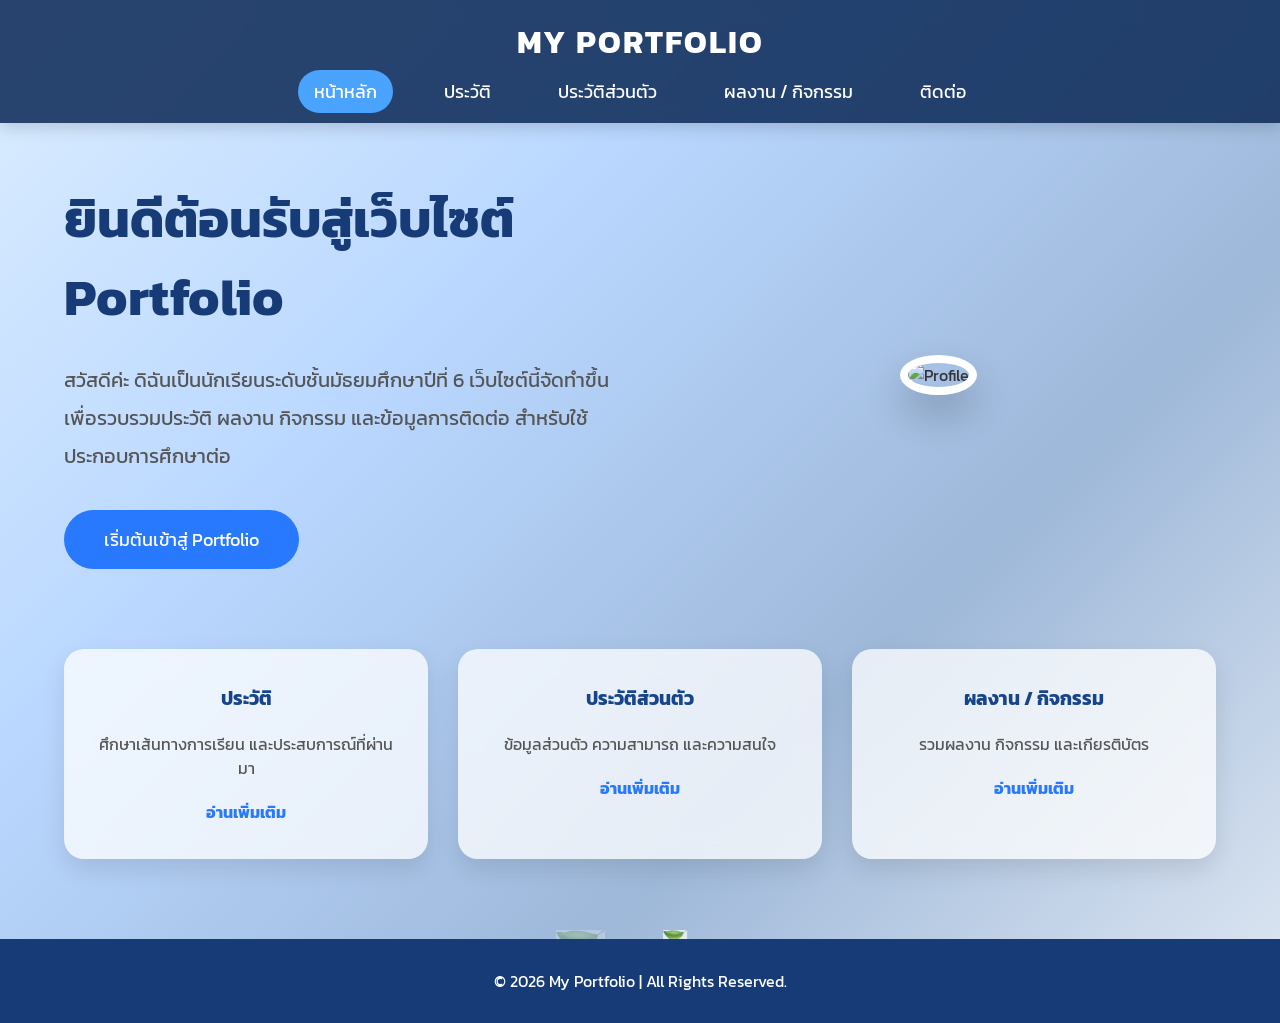
==== index.html @ 78f040d6 "Update index.html" ====
<!DOCTYPE html>
<html lang="th">
<head>
    <meta charset="UTF-8">
    <meta name="viewport" content="width=device-width, initial-scale=1.0">

    <title>Portfolio | หน้าหลัก</title>

    <!-- Google Font -->
    <link href="https://fonts.googleapis.com/css2?family=Kanit:wght@300;400;500;700&display=swap" rel="stylesheet">

    <!-- CSS -->
    <link rel="stylesheet" href="css/style.css">
</head>

<body>

    <!-- พื้นหลังใบไม้ -->
    <div id="leaf-container"></div>

    <!-- Header -->
    <header>

        <h1 class="logo">MY PORTFOLIO</h1>

        <nav>
            <ul>
                <li><a class="active" href="index.html">หน้าหลัก</a></li>
                <li><a href="history.html">ประวัติ</a></li>
                <li><a href="profile.html">ประวัติส่วนตัว</a></li>
                <li><a href="activities.html">ผลงาน / กิจกรรม</a></li>
                <li><a href="contact.html">ติดต่อ</a></li>
            </ul>
        </nav>

    </header>

    <!-- Hero -->
    <section class="hero">

        <div class="hero-text">

            <h2>ยินดีต้อนรับสู่เว็บไซต์ Portfolio</h2>

            <p>
                สวัสดีค่ะ ดิฉันเป็นนักเรียนระดับชั้นมัธยมศึกษาปีที่ 6
                เว็บไซต์นี้จัดทำขึ้นเพื่อรวบรวมประวัติ ผลงาน กิจกรรม
                และข้อมูลการติดต่อ สำหรับใช้ประกอบการศึกษาต่อ
            </p>

            <a href="profile.html" class="btn">
                เริ่มต้นเข้าสู่ Portfolio
            </a>

        </div>

        <div class="hero-image">
            <img src="images/profile.jpg" alt="Profile">
        </div>

    </section>

    <!-- Cards -->
    <section class="cards">

        <div class="card">
            <h3>ประวัติ</h3>
            <p>ศึกษาเส้นทางการเรียน และประสบการณ์ที่ผ่านมา</p>
            <a href="history.html">อ่านเพิ่มเติม</a>
        </div>

        <div class="card">
            <h3>ประวัติส่วนตัว</h3>
            <p>ข้อมูลส่วนตัว ความสามารถ และความสนใจ</p>
            <a href="profile.html">อ่านเพิ่มเติม</a>
        </div>

        <div class="card">
            <h3>ผลงาน / กิจกรรม</h3>
            <p>รวมผลงาน กิจกรรม และเกียรติบัตร</p>
            <a href="activities.html">อ่านเพิ่มเติม</a>
        </div>

    </section>

    <!-- Footer -->
    <footer>
        <p>© 2026 My Portfolio | All Rights Reserved.</p>
    </footer>

    <!-- JavaScript -->
    <script src="js/script.js"></script>

</body>
</html>
---- css/style.css ----
/* ===========================
   Google Font
=========================== */
@import url('https://fonts.googleapis.com/css2?family=Kanit:wght@300;400;500;700&display=swap');

*{
    margin:0;
    padding:0;
    box-sizing:border-box;
    font-family:'Kanit',sans-serif;
}

html{
    scroll-behavior:smooth;
}

body{
    background:linear-gradient(135deg,#dceeff,#b9d7ff,#9eb8d9,#dfe8f3);
    min-height:100vh;
    color:#333;
    overflow-x:hidden;
}

/* ===========================
   Header
=========================== */

header{

    position:fixed;

    top:0;

    width:100%;

    background:rgba(15,45,90,.88);

    backdrop-filter:blur(10px);

    z-index:1000;

    padding:18px 0;

    box-shadow:0 5px 15px rgba(0,0,0,.15);

}

.logo{

    text-align:center;

    color:white;

    font-size:32px;

    letter-spacing:2px;

    margin-bottom:12px;

}

/* ===========================
   Menu
=========================== */

nav ul{

    display:flex;

    justify-content:center;

    list-style:none;

    gap:35px;

    flex-wrap:wrap;

}

nav ul li a{

    color:white;

    text-decoration:none;

    font-size:18px;

    transition:.3s;

    padding:8px 16px;

    border-radius:30px;

}

nav ul li a:hover{

    background:#4aa3ff;

    transform:translateY(-3px);

}

.active{

    background:#4aa3ff;

}

/* ===========================
   Hero
=========================== */

.hero{

    padding-top:180px;

    width:90%;

    margin:auto;

    display:flex;

    justify-content:space-between;

    align-items:center;

    flex-wrap:wrap;

    gap:40px;

}

.hero-text{

    flex:1;

    min-width:320px;

}

.hero-text h2{

    font-size:52px;

    color:#173b77;

    margin-bottom:25px;

}

.hero-text p{

    font-size:20px;

    line-height:1.9;

    color:#555;

}

/* ===========================
   Button
=========================== */

.btn{

    display:inline-block;

    margin-top:35px;

    padding:16px 40px;

    background:#2979ff;

    color:white;

    border-radius:40px;

    text-decoration:none;

    transition:.3s;

    font-size:18px;

}

.btn:hover{

    background:#003f9f;

    transform:scale(1.05);

}

/* ===========================
   Profile Image
=========================== */

.hero-image{

    flex:1;

    text-align:center;

}

.hero-image img{

    width:350px;

    height:350px;

    object-fit:cover;

    border-radius:50%;

    border:8px solid white;

    box-shadow:0 20px 40px rgba(0,0,0,.2);

}

/* ===========================
   Cards
=========================== */

.cards{

    width:90%;

    margin:80px auto;

    display:grid;

    grid-template-columns:repeat(auto-fit,minmax(250px,1fr));

    gap:30px;

}

.card{

    background:rgba(255,255,255,.75);

    backdrop-filter:blur(12px);

    padding:35px;

    border-radius:20px;

    text-align:center;

    transition:.35s;

    box-shadow:0 10px 25px rgba(0,0,0,.1);

}

.card:hover{

    transform:translateY(-10px);

}

.card h3{

    color:#17458c;

    margin-bottom:20px;

}

.card p{

    margin-bottom:20px;

    color:#555;

}

.card a{

    text-decoration:none;

    color:#2979ff;

    font-weight:bold;

}

/* ===========================
   Footer
=========================== */

footer{

    text-align:center;

    background:#173b77;

    color:white;

    padding:30px;

}

/* ===========================
   ใบไม้
=========================== */

#leaf-container{

    position:fixed;

    top:0;

    left:0;

    width:100%;

    height:100%;

    pointer-events:none;

    overflow:hidden;

    z-index:-1;

}

/* ===========================
   Responsive
=========================== */

@media(max-width:900px){

.hero{

flex-direction:column-reverse;

text-align:center;

}

.hero-text h2{

font-size:38px;

}

.hero-image img{

width:260px;

height:260px;

}

nav ul{

gap:15px;

}

nav ul li a{

font-size:16px;

}

}
/* ======================
   Leaf Animation
====================== */

.leaf{

    position:fixed;

    top:-60px;

    pointer-events:none;

    animation:fall linear forwards;

    z-index:-1;

}

@keyframes fall{

    0%{

        transform:
        translateY(0)
        rotate(0deg);

    }

    100%{

        transform:
        translateY(110vh)
        translateX(120px)
        rotate(360deg);

    }

}

/* ======================
   Card Animation
====================== */

.card{

    opacity:0;

    transform:translateY(50px);

}

.card.show{

    opacity:1;

    transform:translateY(0);

    transition:.8s;

}
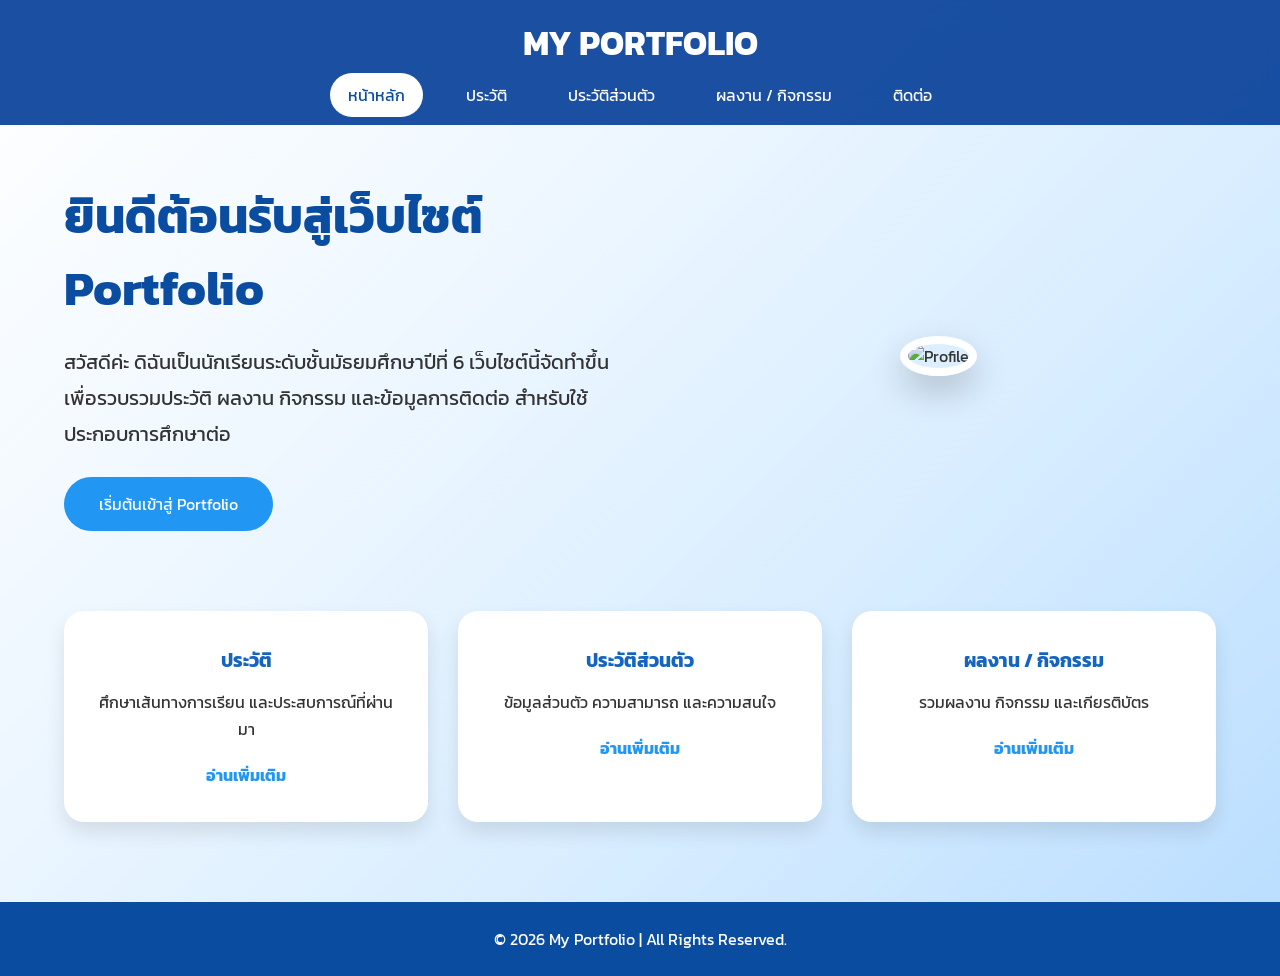
==== commit b57a781c: "Update index.html" ====
--- a/index.html
+++ b/index.html
@@ -55,7 +55,7 @@
         </div>
 
         <div class="hero-image">
-            <img src="images/profile.jpg" alt="Profile">
+           <img src="images/profile.jpg" alt="Profile">
         </div>
 
     </section>
--- a/css/style.css
+++ b/css/style.css
@@ -1,6 +1,3 @@
-/* ===========================
-   Google Font
-=========================== */
 @import url('https://fonts.googleapis.com/css2?family=Kanit:wght@300;400;500;700&display=swap');
 
 *{
@@ -15,418 +12,339 @@
 }
 
 body{
-    background:linear-gradient(135deg,#dceeff,#b9d7ff,#9eb8d9,#dfe8f3);
+    background:linear-gradient(135deg,#ffffff,#eef7ff,#d6ecff,#b8ddff);
+    color:#333;
     min-height:100vh;
-    color:#333;
     overflow-x:hidden;
 }
 
-/* ===========================
-   Header
-=========================== */
-
-header{
-
+/* ---------- ใบไม้ ---------- */
+
+#leaf-container{
     position:fixed;
-
     top:0;
-
+    left:0;
     width:100%;
-
-    background:rgba(15,45,90,.88);
-
-    backdrop-filter:blur(10px);
-
-    z-index:1000;
-
-    padding:18px 0;
-
-    box-shadow:0 5px 15px rgba(0,0,0,.15);
-
-}
-
-.logo{
-
-    text-align:center;
-
-    color:white;
-
-    font-size:32px;
-
-    letter-spacing:2px;
-
-    margin-bottom:12px;
-
-}
-
-/* ===========================
-   Menu
-=========================== */
-
-nav ul{
-
-    display:flex;
-
-    justify-content:center;
-
-    list-style:none;
-
-    gap:35px;
-
-    flex-wrap:wrap;
-
-}
-
-nav ul li a{
-
-    color:white;
-
-    text-decoration:none;
-
-    font-size:18px;
-
-    transition:.3s;
-
-    padding:8px 16px;
-
-    border-radius:30px;
-
-}
-
-nav ul li a:hover{
-
-    background:#4aa3ff;
-
-    transform:translateY(-3px);
-
-}
-
-.active{
-
-    background:#4aa3ff;
-
-}
-
-/* ===========================
-   Hero
-=========================== */
-
-.hero{
-
-    padding-top:180px;
-
-    width:90%;
-
-    margin:auto;
-
-    display:flex;
-
-    justify-content:space-between;
-
-    align-items:center;
-
-    flex-wrap:wrap;
-
-    gap:40px;
-
-}
-
-.hero-text{
-
-    flex:1;
-
-    min-width:320px;
-
-}
-
-.hero-text h2{
-
-    font-size:52px;
-
-    color:#173b77;
-
-    margin-bottom:25px;
-
-}
-
-.hero-text p{
-
-    font-size:20px;
-
-    line-height:1.9;
-
-    color:#555;
-
-}
-
-/* ===========================
-   Button
-=========================== */
-
-.btn{
-
-    display:inline-block;
-
-    margin-top:35px;
-
-    padding:16px 40px;
-
-    background:#2979ff;
-
-    color:white;
-
-    border-radius:40px;
-
-    text-decoration:none;
-
-    transition:.3s;
-
-    font-size:18px;
-
-}
-
-.btn:hover{
-
-    background:#003f9f;
-
-    transform:scale(1.05);
-
-}
-
-/* ===========================
-   Profile Image
-=========================== */
-
-.hero-image{
-
-    flex:1;
-
-    text-align:center;
-
-}
-
-.hero-image img{
-
-    width:350px;
-
-    height:350px;
-
-    object-fit:cover;
-
-    border-radius:50%;
-
-    border:8px solid white;
-
-    box-shadow:0 20px 40px rgba(0,0,0,.2);
-
-}
-
-/* ===========================
-   Cards
-=========================== */
-
-.cards{
-
-    width:90%;
-
-    margin:80px auto;
-
-    display:grid;
-
-    grid-template-columns:repeat(auto-fit,minmax(250px,1fr));
-
-    gap:30px;
-
-}
-
-.card{
-
-    background:rgba(255,255,255,.75);
-
-    backdrop-filter:blur(12px);
-
-    padding:35px;
-
-    border-radius:20px;
-
-    text-align:center;
-
-    transition:.35s;
-
-    box-shadow:0 10px 25px rgba(0,0,0,.1);
-
-}
-
-.card:hover{
-
-    transform:translateY(-10px);
-
-}
-
-.card h3{
-
-    color:#17458c;
-
-    margin-bottom:20px;
-
-}
-
-.card p{
-
-    margin-bottom:20px;
-
-    color:#555;
-
-}
-
-.card a{
-
-    text-decoration:none;
-
-    color:#2979ff;
-
-    font-weight:bold;
-
-}
-
-/* ===========================
-   Footer
-=========================== */
-
-footer{
-
-    text-align:center;
-
-    background:#173b77;
-
-    color:white;
-
-    padding:30px;
-
-}
-
-/* ===========================
-   ใบไม้
-=========================== */
-
-#leaf-container{
-
-    position:fixed;
-
-    top:0;
-
-    left:0;
-
-    width:100%;
-
     height:100%;
-
+    overflow:hidden;
     pointer-events:none;
-
-    overflow:hidden;
-
-    z-index:-1;
-
-}
-
-/* ===========================
-   Responsive
-=========================== */
-
-@media(max-width:900px){
-
-.hero{
-
-flex-direction:column-reverse;
-
-text-align:center;
-
-}
-
-.hero-text h2{
-
-font-size:38px;
-
-}
-
-.hero-image img{
-
-width:260px;
-
-height:260px;
-
-}
-
-nav ul{
-
-gap:15px;
-
-}
-
-nav ul li a{
-
-font-size:16px;
-
-}
-
-}
-/* ======================
-   Leaf Animation
-====================== */
+    z-index:999;
+}
 
 .leaf{
-
-    position:fixed;
-
-    top:-60px;
-
-    pointer-events:none;
-
+    position:absolute;
+    top:-80px;
     animation:fall linear forwards;
-
-    z-index:-1;
-
 }
 
 @keyframes fall{
 
     0%{
-
         transform:
         translateY(0)
+        translateX(0)
         rotate(0deg);
-
     }
 
     100%{
-
         transform:
-        translateY(110vh)
-        translateX(120px)
+        translateY(120vh)
+        translateX(150px)
         rotate(360deg);
-
     }
 
 }
 
-/* ======================
-   Card Animation
-====================== */
+/* ---------- Header ---------- */
+
+header{
+
+    position:fixed;
+
+    top:0;
+
+    left:0;
+
+    width:100%;
+
+    background:rgba(8,64,153,.92);
+
+    backdrop-filter:blur(12px);
+
+    padding:18px;
+
+    z-index:1000;
+
+}
+
+.logo{
+
+    text-align:center;
+
+    color:white;
+
+    font-size:34px;
+
+    margin-bottom:15px;
+
+}
+
+/* ---------- Menu ---------- */
+
+nav ul{
+
+    display:flex;
+
+    justify-content:center;
+
+    gap:25px;
+
+    list-style:none;
+
+    flex-wrap:wrap;
+
+}
+
+nav a{
+
+    color:white;
+
+    text-decoration:none;
+
+    padding:10px 18px;
+
+    border-radius:30px;
+
+    transition:.3s;
+
+}
+
+nav a:hover{
+
+    background:white;
+
+    color:#0A4CA0;
+
+}
+
+.active{
+
+    background:white;
+
+    color:#0A4CA0;
+
+}
+
+/* ---------- Hero ---------- */
+
+.hero{
+
+    width:90%;
+
+    margin:auto;
+
+    padding-top:180px;
+
+    display:flex;
+
+    justify-content:space-between;
+
+    align-items:center;
+
+    gap:40px;
+
+    flex-wrap:wrap;
+
+}
+
+.hero-text{
+
+    flex:1;
+
+}
+
+.hero-text h2{
+
+    font-size:48px;
+
+    color:#0A4CA0;
+
+    margin-bottom:20px;
+
+}
+
+.hero-text p{
+
+    font-size:20px;
+
+    line-height:1.8;
+
+}
+
+/* ---------- Button ---------- */
+
+.btn{
+
+    display:inline-block;
+
+    margin-top:25px;
+
+    padding:15px 35px;
+
+    background:#2196F3;
+
+    color:white;
+
+    text-decoration:none;
+
+    border-radius:35px;
+
+    transition:.3s;
+
+}
+
+.btn:hover{
+
+    background:#1565C0;
+
+    transform:translateY(-4px);
+
+}
+
+/* ---------- รูปโปรไฟล์ ---------- */
+
+.hero-image{
+
+    flex:1;
+
+    text-align:center;
+
+}
+
+.hero-image img{
+
+    width:330px;
+
+    height:330px;
+
+    border-radius:50%;
+
+    object-fit:cover;
+
+    border:8px solid white;
+
+    box-shadow:0 15px 35px rgba(0,0,0,.2);
+
+}
+
+/* ---------- Cards ---------- */
+
+.cards{
+
+    width:90%;
+
+    margin:80px auto;
+
+    display:grid;
+
+    grid-template-columns:repeat(auto-fit,minmax(250px,1fr));
+
+    gap:30px;
+
+}
 
 .card{
 
-    opacity:0;
-
-    transform:translateY(50px);
-
-}
-
-.card.show{
-
-    opacity:1;
-
-    transform:translateY(0);
-
-    transition:.8s;
-
-}
+    background:white;
+
+    border-radius:20px;
+
+    padding:35px;
+
+    text-align:center;
+
+    box-shadow:0 10px 20px rgba(0,0,0,.1);
+
+    transition:.4s;
+
+}
+
+.card:hover{
+
+    transform:translateY(-10px);
+
+}
+
+.card h3{
+
+    color:#1565C0;
+
+    margin-bottom:15px;
+
+}
+
+.card p{
+
+    margin-bottom:20px;
+
+    line-height:1.7;
+
+}
+
+.card a{
+
+    text-decoration:none;
+
+    color:#2196F3;
+
+    font-weight:bold;
+
+}
+
+/* ---------- Footer ---------- */
+
+footer{
+
+    background:#0A4CA0;
+
+    color:white;
+
+    text-align:center;
+
+    padding:25px;
+
+}
+
+/* ---------- Responsive ---------- */
+
+@media(max-width:900px){
+
+.hero{
+
+flex-direction:column-reverse;
+
+text-align:center;
+
+}
+
+.hero-image img{
+
+width:240px;
+
+height:240px;
+
+}
+
+.hero-text h2{
+
+font-size:34px;
+
+}
+
+nav ul{
+
+gap:12px;
+
+}
+
+}
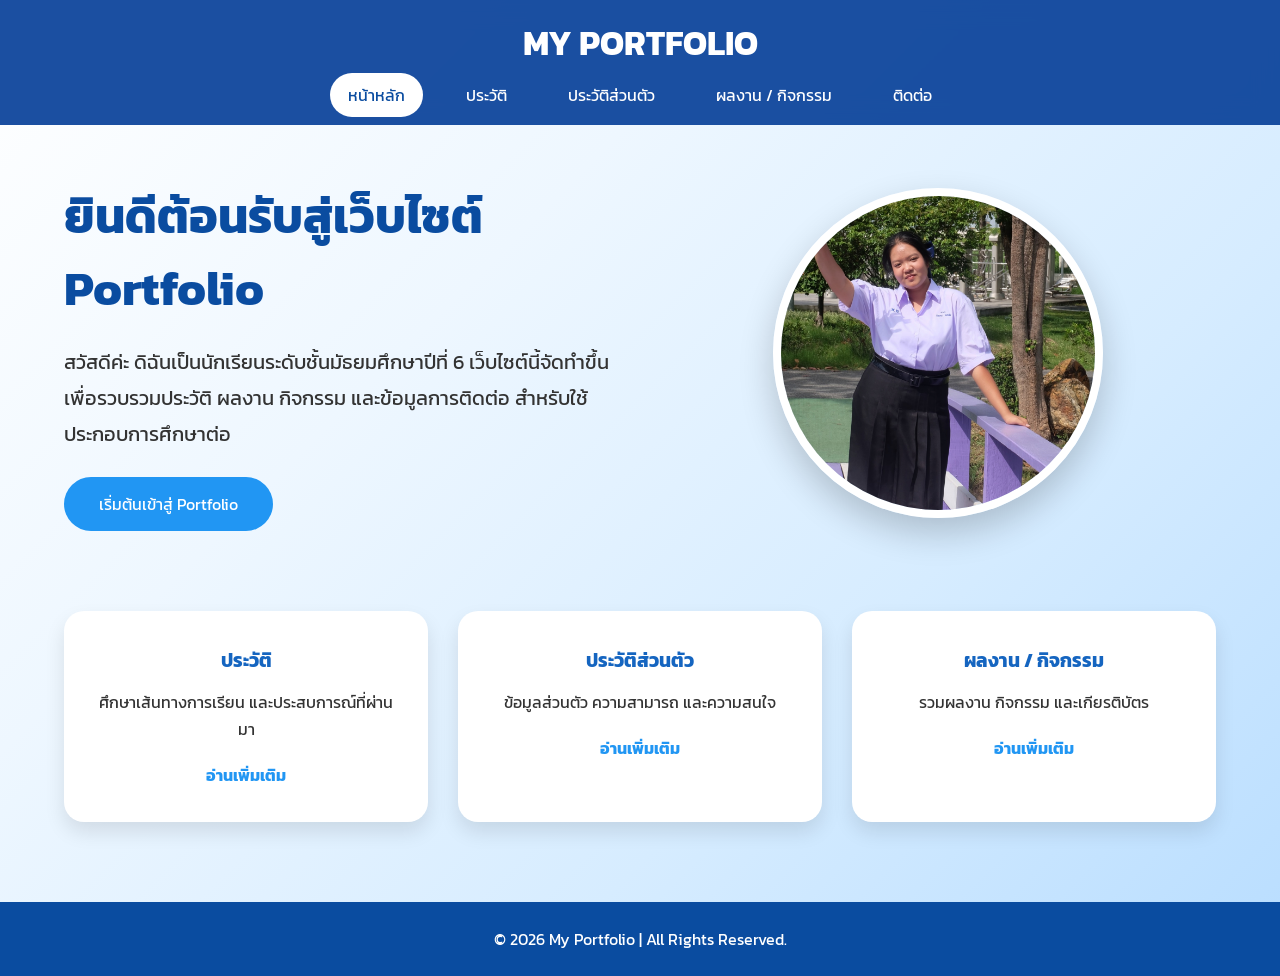
==== commit 7456ae39: "Update index.html" ====
--- a/index.html
+++ b/index.html
@@ -15,8 +15,9 @@
 
 <body>
 
-    <!-- พื้นหลังใบไม้ -->
-    <div id="leaf-container"></div>
+<div id="weather-container"></div>
+
+<!-- เนื้อหาเว็บไซต์ -->
 
     <!-- Header -->
     <header>
@@ -55,7 +56,7 @@
         </div>
 
         <div class="hero-image">
-           <img src="images/profile.jpg" alt="Profile">
+           <img src="images/profile.png" alt="Profile">
         </div>
 
     </section>
--- a/css/style.css
+++ b/css/style.css
@@ -18,40 +18,58 @@
     overflow-x:hidden;
 }
 
-/* ---------- ใบไม้ ---------- */
-
-#leaf-container{
-    position:fixed;
-    top:0;
-    left:0;
-    width:100%;
-    height:100%;
-    overflow:hidden;
-    pointer-events:none;
-    z-index:999;
-}
-
-.leaf{
+
+
+/* ---------- Weather Effects ---------- */
+
+#weather-container{
+    position: fixed;
+    top: 0;
+    left: 0;
+    width: 100%;
+    height: 100%;
+    overflow: hidden;
+    pointer-events: none;
+    z-index: 9999;
+}
+
+.cloud{
+    position:absolute;
+    animation:cloudMove linear infinite;
+}
+
+.raindrop{
     position:absolute;
     top:-80px;
-    animation:fall linear forwards;
-}
-
-@keyframes fall{
-
-    0%{
-        transform:
-        translateY(0)
-        translateX(0)
-        rotate(0deg);
+    width:20px;
+    animation:rainFall linear forwards;
+}
+
+@keyframes rainFall{
+    from{
+        transform:translateY(-80px);
     }
-
-    100%{
-        transform:
-        translateY(120vh)
-        translateX(150px)
-        rotate(360deg);
+    to{
+        transform:translateY(110vh);
     }
+}
+
+@keyframes cloudMove{
+    from{
+        transform:translateX(-300px);
+    }
+    to{
+        transform:translateX(calc(100vw + 300px));
+    }
+}
+
+@keyframes lightningFlash{
+
+    0%{opacity:0;}
+    20%{opacity:.9;}
+    40%{opacity:0;}
+    60%{opacity:.8;}
+    100%{opacity:0;}
 
 }
 
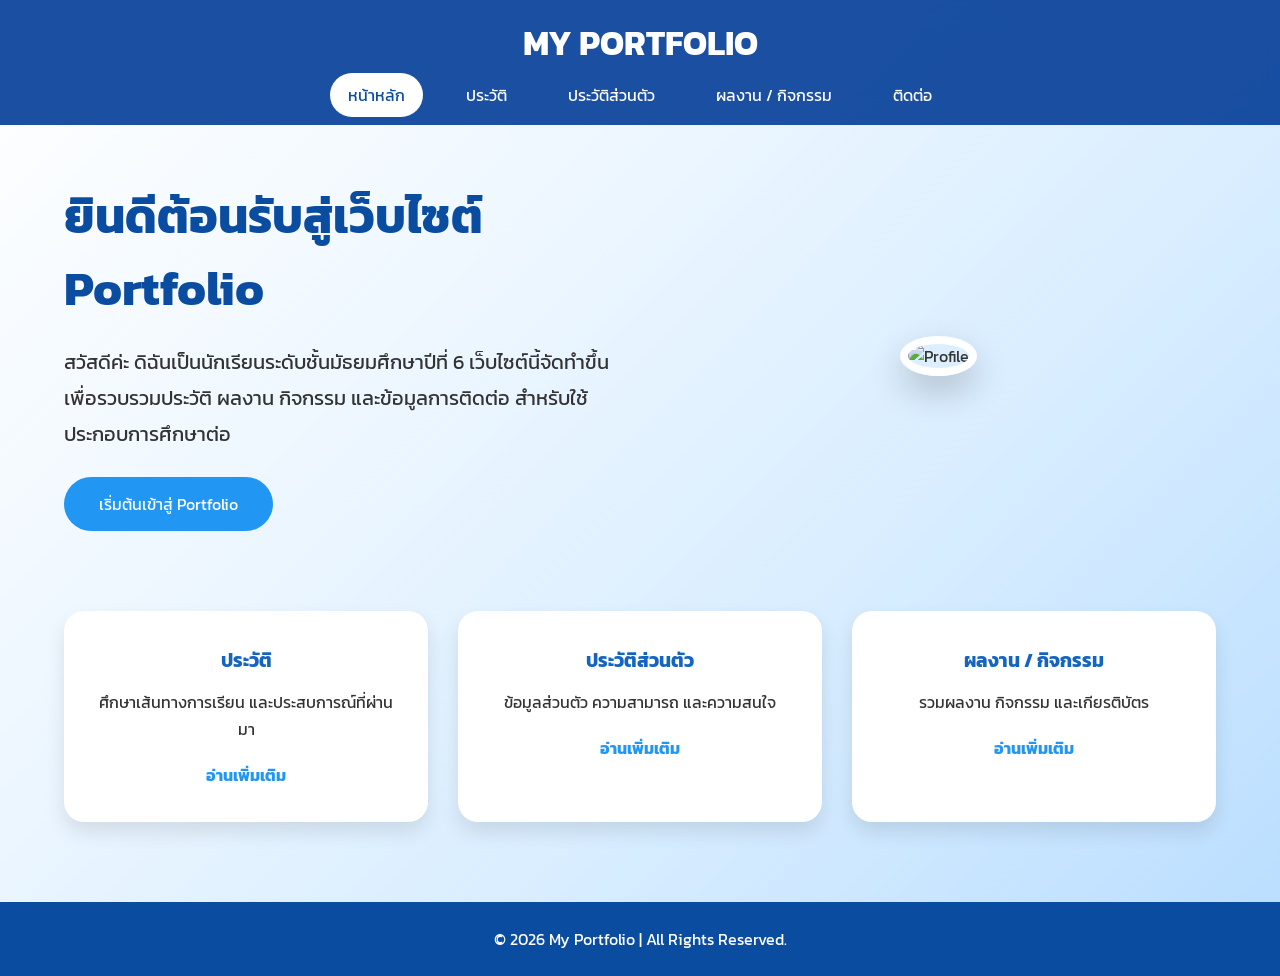
==== commit 329de8e9: "Update index.html" ====
--- a/index.html
+++ b/index.html
@@ -56,7 +56,7 @@
         </div>
 
         <div class="hero-image">
-           <img src="images/profile.png" alt="Profile">
+           <img src="images/images/MEITU_20260712_163844355.jpg" alt="Profile">
         </div>
 
     </section>
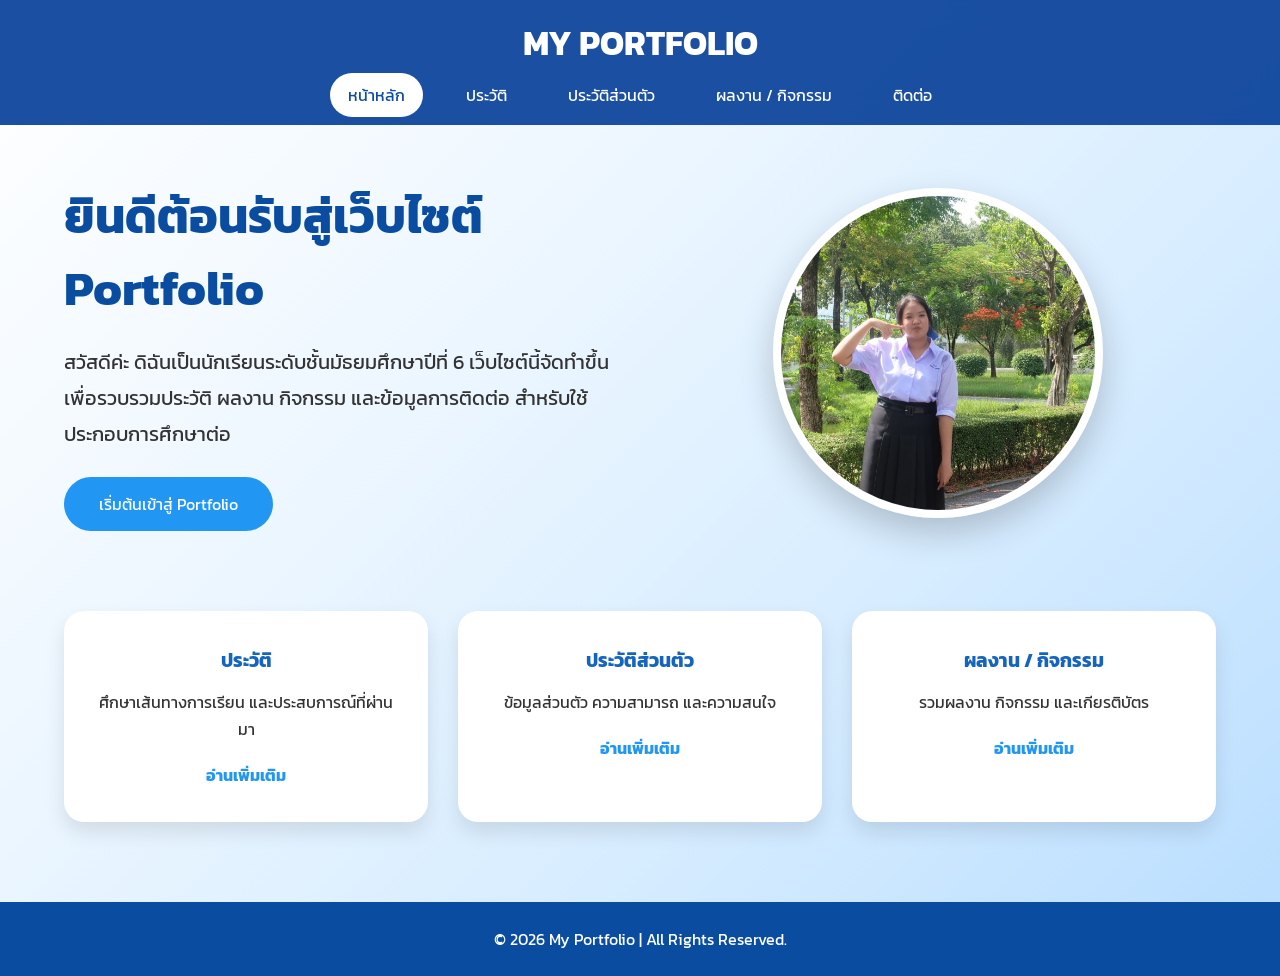
==== commit a9a974fc: "Update index.html" ====
--- a/index.html
+++ b/index.html
@@ -56,7 +56,7 @@
         </div>
 
         <div class="hero-image">
-           <img src="images/images/MEITU_20260712_163844355.jpg" alt="Profile">
+         <img src="images/profile5.jpg." alt="Profile">
         </div>
 
     </section>
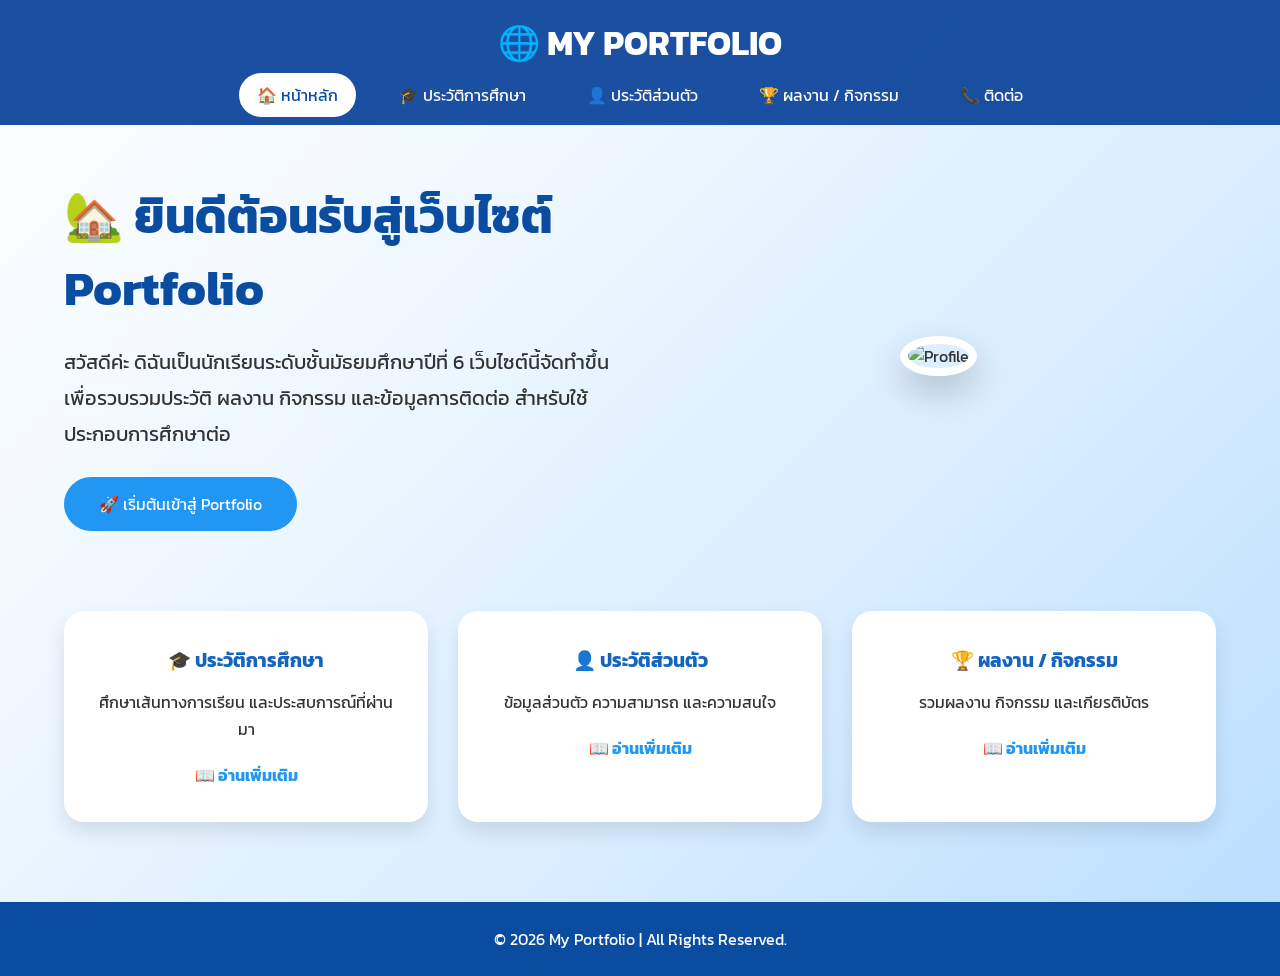
==== commit 60ebbc24: "Update index.html" ====
--- a/index.html
+++ b/index.html
@@ -17,80 +17,78 @@
 
 <div id="weather-container"></div>
 
-<!-- เนื้อหาเว็บไซต์ -->
+<!-- Header -->
+<header>
 
-    <!-- Header -->
-    <header>
+    <h1 class="logo">🌐 MY PORTFOLIO</h1>
 
-        <h1 class="logo">MY PORTFOLIO</h1>
+    <nav>
+        <ul>
+            <li><a class="active" href="index.html">🏠 หน้าหลัก</a></li>
+            <li><a href="history.html">🎓 ประวัติการศึกษา</a></li>
+            <li><a href="profile.html">👤 ประวัติส่วนตัว</a></li>
+            <li><a href="activities.html">🏆 ผลงาน / กิจกรรม</a></li>
+            <li><a href="contact.html">📞 ติดต่อ</a></li>
+        </ul>
+    </nav>
 
-        <nav>
-            <ul>
-                <li><a class="active" href="index.html">หน้าหลัก</a></li>
-                <li><a href="history.html">ประวัติ</a></li>
-                <li><a href="profile.html">ประวัติส่วนตัว</a></li>
-                <li><a href="activities.html">ผลงาน / กิจกรรม</a></li>
-                <li><a href="contact.html">ติดต่อ</a></li>
-            </ul>
-        </nav>
+</header>
 
-    </header>
+<!-- Hero -->
+<section class="hero">
 
-    <!-- Hero -->
-    <section class="hero">
+    <div class="hero-text">
 
-        <div class="hero-text">
+        <h2>🏡 ยินดีต้อนรับสู่เว็บไซต์ Portfolio</h2>
 
-            <h2>ยินดีต้อนรับสู่เว็บไซต์ Portfolio</h2>
+        <p>
+            สวัสดีค่ะ ดิฉันเป็นนักเรียนระดับชั้นมัธยมศึกษาปีที่ 6
+            เว็บไซต์นี้จัดทำขึ้นเพื่อรวบรวมประวัติ ผลงาน กิจกรรม
+            และข้อมูลการติดต่อ สำหรับใช้ประกอบการศึกษาต่อ
+        </p>
 
-            <p>
-                สวัสดีค่ะ ดิฉันเป็นนักเรียนระดับชั้นมัธยมศึกษาปีที่ 6
-                เว็บไซต์นี้จัดทำขึ้นเพื่อรวบรวมประวัติ ผลงาน กิจกรรม
-                และข้อมูลการติดต่อ สำหรับใช้ประกอบการศึกษาต่อ
-            </p>
+        <a href="profile.html" class="btn">
+            🚀 เริ่มต้นเข้าสู่ Portfolio
+        </a>
 
-            <a href="profile.html" class="btn">
-                เริ่มต้นเข้าสู่ Portfolio
-            </a>
+    </div>
 
-        </div>
+    <div class="hero-image">
+        <img src="images/profile5.jpg" alt="Profile">
+    </div>
 
-        <div class="hero-image">
-         <img src="images/profile5.jpg." alt="Profile">
-        </div>
+</section>
 
-    </section>
+<!-- Cards -->
+<section class="cards">
 
-    <!-- Cards -->
-    <section class="cards">
+    <div class="card">
+        <h3>🎓 ประวัติการศึกษา</h3>
+        <p>ศึกษาเส้นทางการเรียน และประสบการณ์ที่ผ่านมา</p>
+        <a href="history.html">📖 อ่านเพิ่มเติม</a>
+    </div>
 
-        <div class="card">
-            <h3>ประวัติ</h3>
-            <p>ศึกษาเส้นทางการเรียน และประสบการณ์ที่ผ่านมา</p>
-            <a href="history.html">อ่านเพิ่มเติม</a>
-        </div>
+    <div class="card">
+        <h3>👤 ประวัติส่วนตัว</h3>
+        <p>ข้อมูลส่วนตัว ความสามารถ และความสนใจ</p>
+        <a href="profile.html">📖 อ่านเพิ่มเติม</a>
+    </div>
 
-        <div class="card">
-            <h3>ประวัติส่วนตัว</h3>
-            <p>ข้อมูลส่วนตัว ความสามารถ และความสนใจ</p>
-            <a href="profile.html">อ่านเพิ่มเติม</a>
-        </div>
+    <div class="card">
+        <h3>🏆 ผลงาน / กิจกรรม</h3>
+        <p>รวมผลงาน กิจกรรม และเกียรติบัตร</p>
+        <a href="activities.html">📖 อ่านเพิ่มเติม</a>
+    </div>
 
-        <div class="card">
-            <h3>ผลงาน / กิจกรรม</h3>
-            <p>รวมผลงาน กิจกรรม และเกียรติบัตร</p>
-            <a href="activities.html">อ่านเพิ่มเติม</a>
-        </div>
+</section>
 
-    </section>
+<!-- Footer -->
+<footer>
+    <p>© 2026 My Portfolio | All Rights Reserved.</p>
+</footer>
 
-    <!-- Footer -->
-    <footer>
-        <p>© 2026 My Portfolio | All Rights Reserved.</p>
-    </footer>
-
-    <!-- JavaScript -->
-    <script src="js/script.js"></script>
+<!-- JavaScript -->
+<script src="js/script.js"></script>
 
 </body>
 </html>
